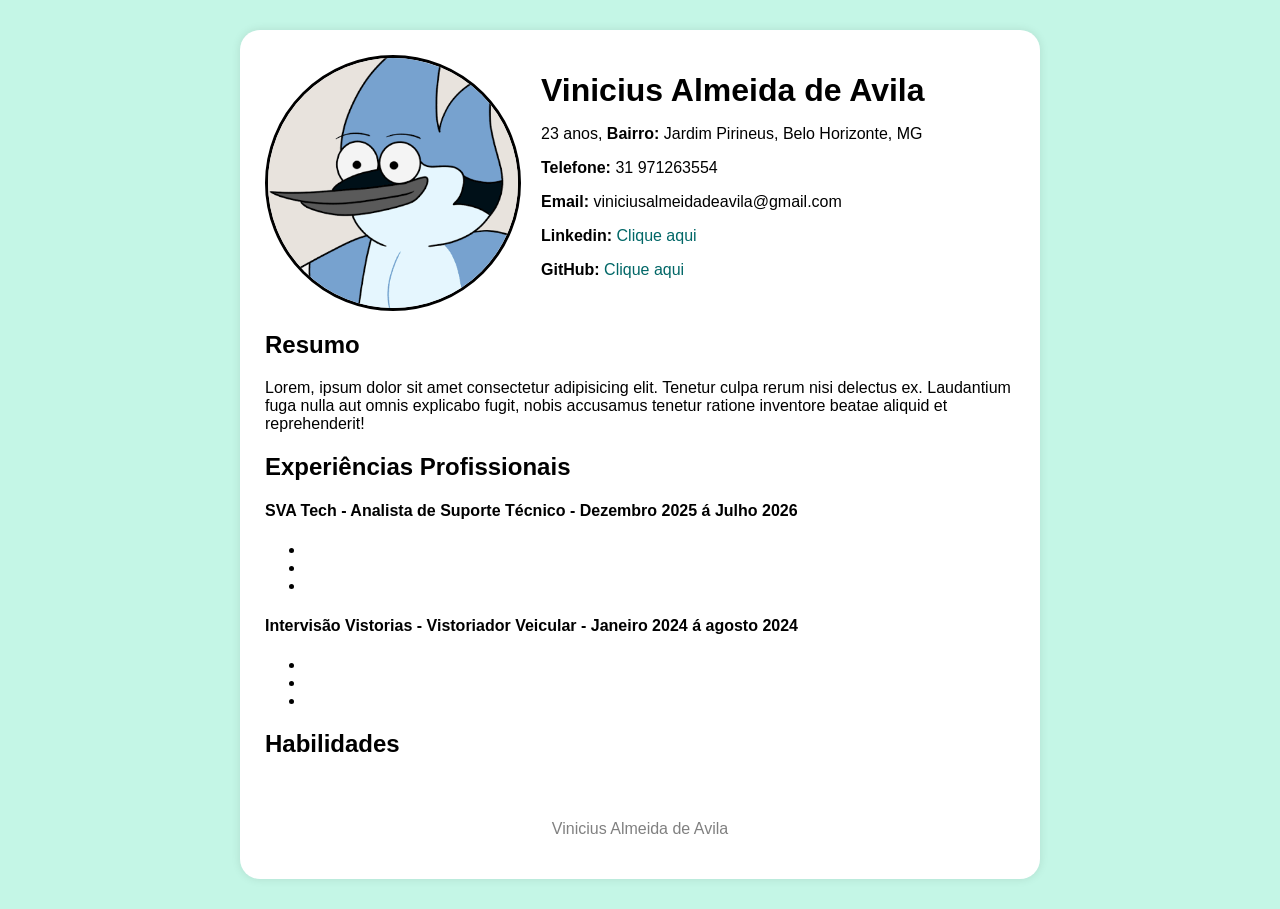
==== Web/Aula CSS - SENAI/index.html @ 99197fba "adicionando aula de css" ====
<!DOCTYPE html>
<html lang="en">
<head>
    <meta charset="UTF-8">
    <meta name="viewport" content="width=device-width, initial-scale=1.0">
    <link rel="stylesheet" href="./Styles/style.css">
    <title>Meu Currículo</title>
</head>
<body>
    <div class="container">
        <header class="topo">
            <img src="./Images/images.png" alt="">
            <div class="info">
                <h1>Vinicius Almeida de Avila</h1>
                <p>23 anos, <strong>Bairro:</strong> Jardim Pirineus, Belo Horizonte, MG</p>
                <p><strong>Telefone:</strong> 31 971263554</p>
                <p><strong>Email:</strong> viniciusalmeidadeavila@gmail.com</p>
                <p><strong>Linkedin:</strong> <a href="https://www.linkedin.com/in/vinicius-almeida-de-avila-avila-796227415/">Clique aqui</a></p>
                <p><strong>GitHub:</strong> <a href="https://github.com/viniciusalmeidadeavila">Clique aqui</a></p>

            </div>
        </header>

        <main>
            <section class="resumo">
                <h2>Resumo</h2>
                <p>Lorem, ipsum dolor sit amet consectetur adipisicing elit. Tenetur culpa rerum nisi delectus ex. Laudantium fuga nulla aut omnis explicabo fugit, nobis accusamus tenetur ratione inventore beatae aliquid et reprehenderit!</p>
            </section>

            <section class="experiencia">
            <h2>Experiências Profissionais</h2>
            <h4>SVA Tech - Analista de Suporte Técnico - Dezembro 2025 á Julho 2026</h4>
            <ul>
                <li></li>
                <li></li>
                <li></li>
            </ul>
            <h4>Intervisão Vistorias - Vistoriador Veicular - Janeiro 2024 á agosto 2024</h4>
            <ul>
                <li></li>
                <li></li>
                <li></li>
            </ul>
        </section>

        <section class="habilidades">
            <h2>Habilidades</h2>
        </section>
    </main>
        






        <footer><p>Vinicius Almeida de Avila</p></footer>
    </div>
</body>
</html>
---- Web/Aula CSS - SENAI/Styles/style.css ----
body{
    font-family: Arial, Helvetica, sans-serif;
    background-color: rgb(196, 246, 230);
}

.container{
    max-width: 800px;
    width: 90%;
    margin: 30px auto;
    background-color: white;
    padding: 25px;
    border-radius: 20px;
    box-shadow: 0 0 10px rgb(0,0,0,0.1);
    box-sizing: border-box;
}

.topo{
    display: flex;
    align-items: center;
    gap: 20px;
}

.topo img{
    width: 250px;
    height: 250px;
    border-radius: 50%;
    object-fit: cover;
    border: 3px solid black;
    flex-shrink: 0;
}

h1{
    margin: 0;
}

.info p{
    word-break: break-word;
}

.info a{
    text-decoration: none;
    color: rgb(1, 103, 103);
}

footer{
    margin-top: 30px;
    padding-top: 15px;
    border-top: 1px solid white;
    text-align: center;
    color: grey;
    
}
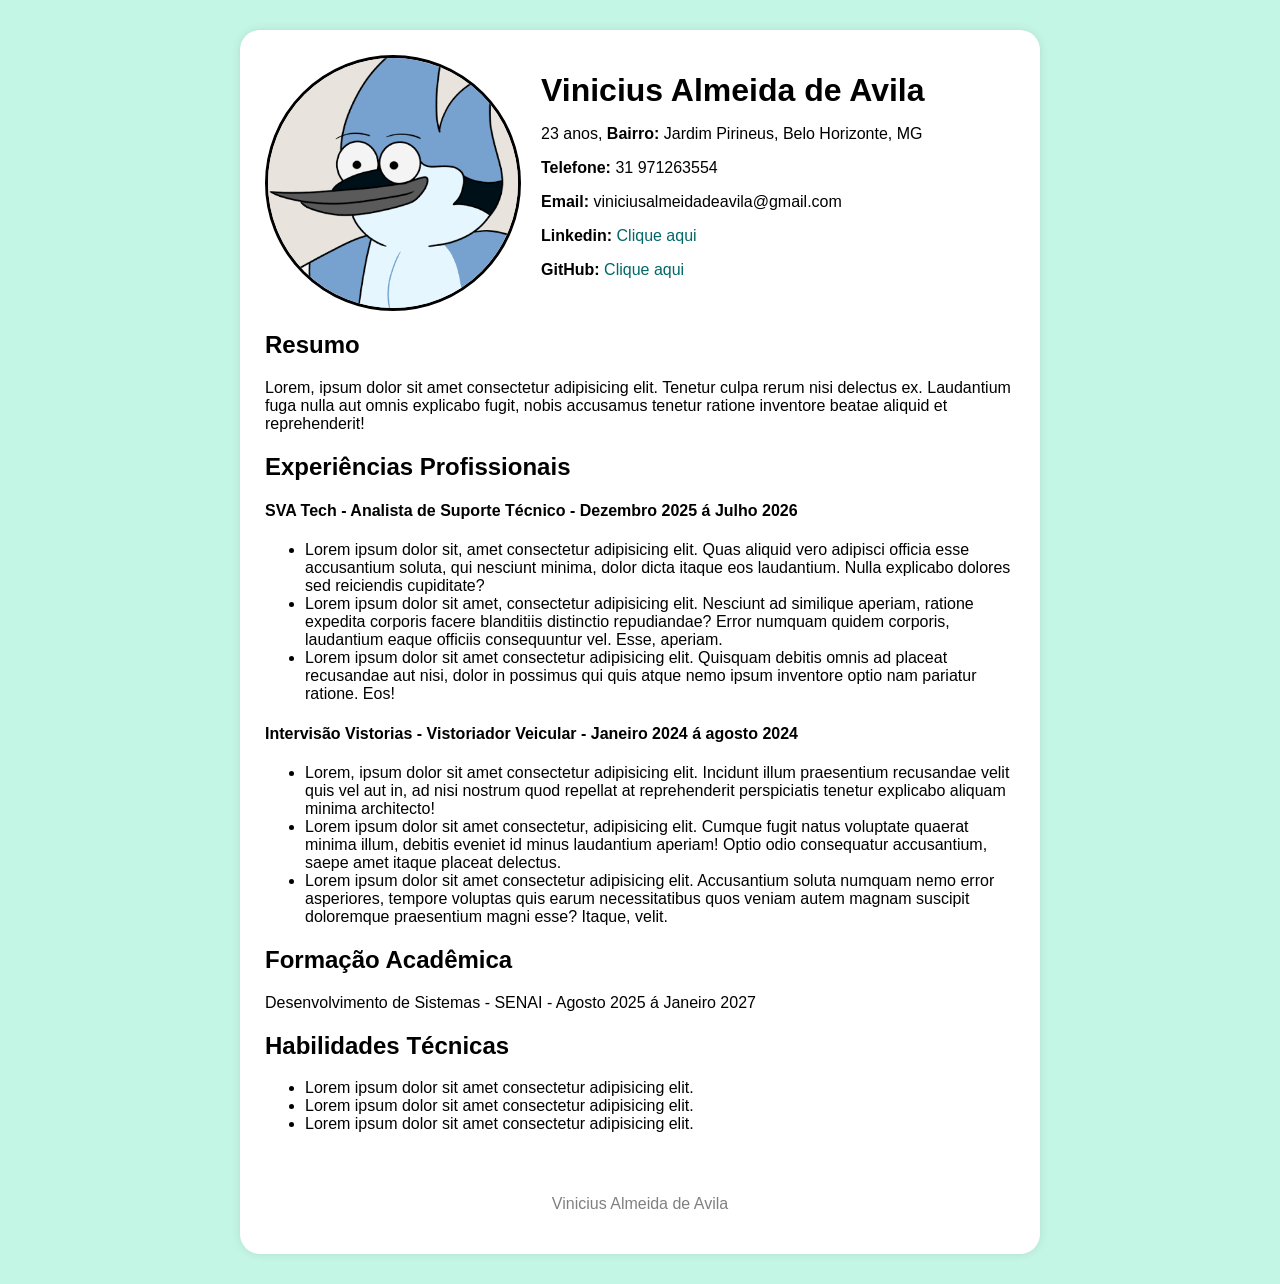
==== commit 04c84dd8: "terminando a estrutura do curriculo" ====
--- a/Web/Aula CSS - SENAI/index.html
+++ b/Web/Aula CSS - SENAI/index.html
@@ -28,32 +28,35 @@
             </section>
 
             <section class="experiencia">
-            <h2>Experiências Profissionais</h2>
-            <h4>SVA Tech - Analista de Suporte Técnico - Dezembro 2025 á Julho 2026</h4>
-            <ul>
-                <li></li>
-                <li></li>
-                <li></li>
-            </ul>
-            <h4>Intervisão Vistorias - Vistoriador Veicular - Janeiro 2024 á agosto 2024</h4>
-            <ul>
-                <li></li>
-                <li></li>
-                <li></li>
-            </ul>
-        </section>
+                <h2>Experiências Profissionais</h2>
+                <h4>SVA Tech - Analista de Suporte Técnico - Dezembro 2025 á Julho 2026</h4>
+                <ul>
+                    <li>Lorem ipsum dolor sit, amet consectetur adipisicing elit. Quas aliquid vero adipisci officia esse accusantium soluta, qui nesciunt minima, dolor dicta itaque eos laudantium. Nulla explicabo dolores sed reiciendis cupiditate?</li>
+                    <li>Lorem ipsum dolor sit amet, consectetur adipisicing elit. Nesciunt ad similique aperiam, ratione expedita corporis facere blanditiis distinctio repudiandae? Error numquam quidem corporis, laudantium eaque officiis consequuntur vel. Esse, aperiam.</li>
+                    <li>Lorem ipsum dolor sit amet consectetur adipisicing elit. Quisquam debitis omnis ad placeat recusandae aut nisi, dolor in possimus qui quis atque nemo ipsum inventore optio nam pariatur ratione. Eos!</li>
+                </ul>
+                <h4>Intervisão Vistorias - Vistoriador Veicular - Janeiro 2024 á agosto 2024</h4>
+                <ul>
+                    <li>Lorem, ipsum dolor sit amet consectetur adipisicing elit. Incidunt illum praesentium recusandae velit quis vel aut in, ad nisi nostrum quod repellat at reprehenderit perspiciatis tenetur explicabo aliquam minima architecto!</li>
+                    <li>Lorem ipsum dolor sit amet consectetur, adipisicing elit. Cumque fugit natus voluptate quaerat minima illum, debitis eveniet id minus laudantium aperiam! Optio odio consequatur accusantium, saepe amet itaque placeat delectus.</li>
+                    <li>Lorem ipsum dolor sit amet consectetur adipisicing elit. Accusantium soluta numquam nemo error asperiores, tempore voluptas quis earum necessitatibus quos veniam autem magnam suscipit doloremque praesentium magni esse? Itaque, velit.</li>
+                </ul>
+            </section>
 
-        <section class="habilidades">
-            <h2>Habilidades</h2>
-        </section>
-    </main>
-        
+            <section class="formacao">
+                <h2>Formação Acadêmica</h2>
+                <p>Desenvolvimento de Sistemas - SENAI - Agosto 2025 á Janeiro 2027</p>
+            </section>
 
-
-
-
-
-
+            <section class="habilidades">
+                <h2>Habilidades Técnicas</h2>
+                <ul>
+                    <li>Lorem ipsum dolor sit amet consectetur adipisicing elit.</li>
+                    <li>Lorem ipsum dolor sit amet consectetur adipisicing elit.</li>
+                    <li>Lorem ipsum dolor sit amet consectetur adipisicing elit.</li>
+                </ul>
+            </section>
+        </main> 
         <footer><p>Vinicius Almeida de Avila</p></footer>
     </div>
 </body>
--- a/Web/Aula CSS - SENAI/Styles/style.css
+++ b/Web/Aula CSS - SENAI/Styles/style.css
@@ -48,5 +48,4 @@
     border-top: 1px solid white;
     text-align: center;
     color: grey;
-    
 }
